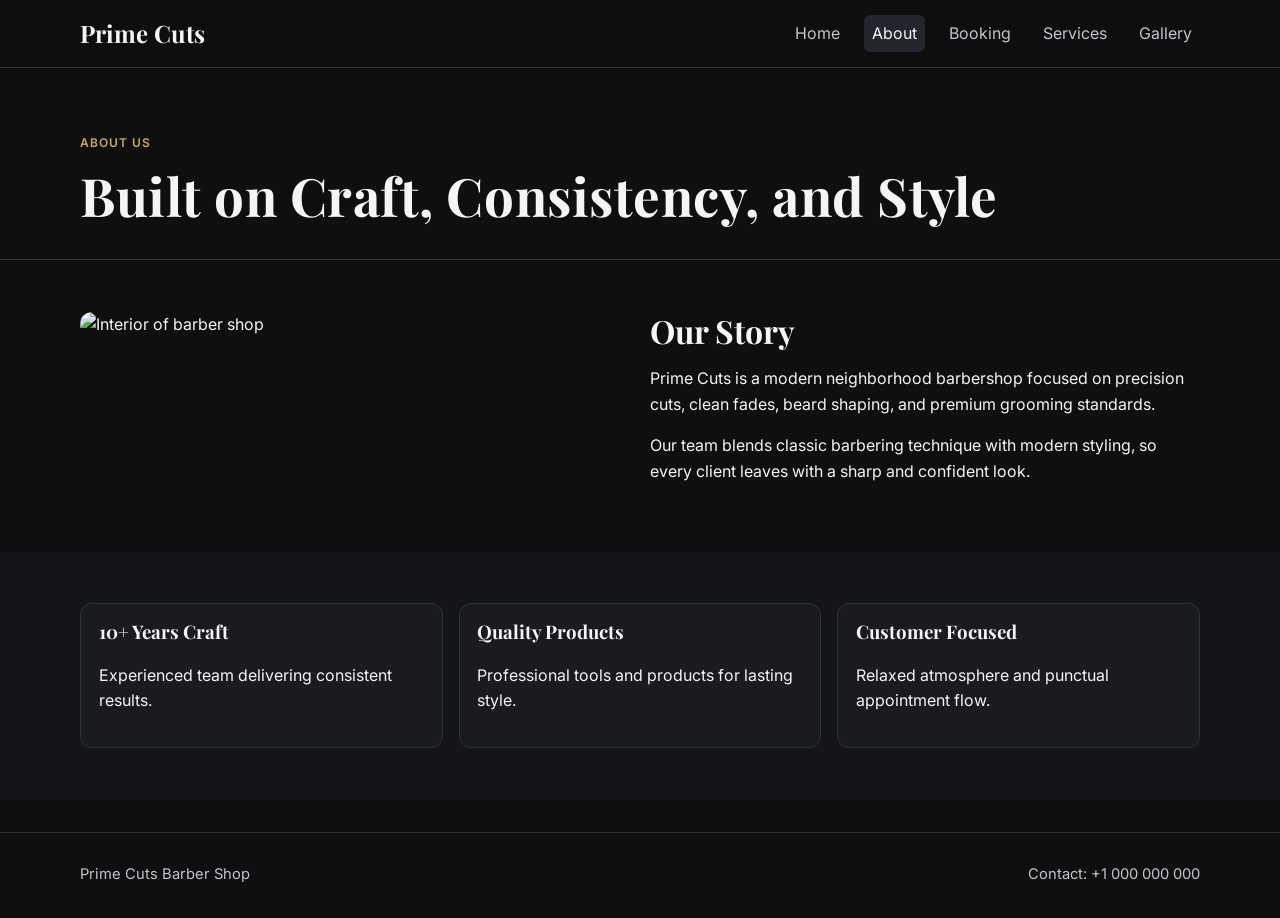
==== about.html @ 29f9d3ae "Build polished barber shop website" ====
<!DOCTYPE html>
<html lang="en">
<head>
  <meta charset="UTF-8" />
  <meta name="viewport" content="width=device-width, initial-scale=1.0" />
  <title>About | Prime Cuts</title>
  <link rel="preconnect" href="https://fonts.googleapis.com" />
  <link rel="preconnect" href="https://fonts.gstatic.com" crossorigin />
  <link href="https://fonts.googleapis.com/css2?family=Playfair+Display:wght@600;700&family=Inter:wght@400;500;600;700&display=swap" rel="stylesheet" />
  <link rel="stylesheet" href="styles.css" />
</head>
<body>
  <header class="site-header">
    <div class="container header-wrap">
      <a class="brand" href="index.html">Prime Cuts</a>
      <button class="menu-toggle" aria-label="Toggle navigation">Menu</button>
      <nav class="site-nav">
        <a href="index.html">Home</a>
        <a class="active" href="about.html">About</a>
        <a href="booking.html">Booking</a>
        <a href="services.html">Services</a>
        <a href="gallery.html">Gallery</a>
      </nav>
    </div>
  </header>

  <main>
    <section class="page-header">
      <div class="container">
        <p class="eyebrow">About Us</p>
        <h1>Built on Craft, Consistency, and Style</h1>
      </div>
    </section>

    <section class="section">
      <div class="container grid two">
        <img class="rounded" src="https://images.unsplash.com/photo-1622287162716-f311baa1a2b8?auto=format&fit=crop&w=1000&q=80" alt="Interior of barber shop" />
        <div>
          <h2>Our Story</h2>
          <p>Prime Cuts is a modern neighborhood barbershop focused on precision cuts, clean fades, beard shaping, and premium grooming standards.</p>
          <p>Our team blends classic barbering technique with modern styling, so every client leaves with a sharp and confident look.</p>
        </div>
      </div>
    </section>

    <section class="section alt">
      <div class="container cards three">
        <article class="card"><h3>10+ Years Craft</h3><p>Experienced team delivering consistent results.</p></article>
        <article class="card"><h3>Quality Products</h3><p>Professional tools and products for lasting style.</p></article>
        <article class="card"><h3>Customer Focused</h3><p>Relaxed atmosphere and punctual appointment flow.</p></article>
      </div>
    </section>
  </main>

  <footer class="site-footer">
    <div class="container footer-wrap"><p>Prime Cuts Barber Shop</p><p>Contact: +1 000 000 000</p></div>
  </footer>

  <script src="script.js"></script>
</body>
</html>
---- styles.css ----
:root {
  --bg: #0f0f10;
  --panel: #1a1b1f;
  --text: #f5f5f7;
  --muted: #c4c4cb;
  --accent: #c8a96b;
  --accent-dark: #a8874c;
  --line: #2f3138;
  --surface: #17181c;
}

* { box-sizing: border-box; }
body {
  margin: 0;
  font-family: Inter, Arial, sans-serif;
  color: var(--text);
  background: var(--bg);
  line-height: 1.6;
}
img { max-width: 100%; display: block; }
a { color: inherit; text-decoration: none; }

.container { width: min(1120px, 92%); margin: 0 auto; }
.site-header { position: sticky; top: 0; z-index: 10; background: rgba(15,15,16,0.95); border-bottom: 1px solid var(--line); backdrop-filter: blur(8px); }
.header-wrap { display: flex; align-items: center; justify-content: space-between; padding: 0.9rem 0; }
.brand { font-family: "Playfair Display", serif; font-size: 1.5rem; font-weight: 700; }
.site-nav { display: flex; gap: 1rem; }
.site-nav a { padding: 0.35rem 0.5rem; border-radius: 6px; color: var(--muted); }
.site-nav a.active, .site-nav a:hover { color: var(--text); background: #23252c; }
.menu-toggle { display: none; background: none; color: var(--text); border: 1px solid var(--line); padding: 0.4rem 0.6rem; border-radius: 8px; }

.hero { padding: 4.6rem 0 3rem; }
.hero-grid { display: grid; grid-template-columns: 1.1fr 1fr; gap: 2.4rem; align-items: center; }
.hero-image { border-radius: 18px; min-height: 420px; object-fit: cover; box-shadow: 0 20px 40px rgba(0,0,0,0.35); }
.eyebrow { color: var(--accent); font-weight: 600; text-transform: uppercase; letter-spacing: 0.08em; font-size: 0.75rem; }
h1, h2, h3 { font-family: "Playfair Display", serif; line-height: 1.2; margin-top: 0; }
h1 { font-size: clamp(2.2rem, 4.2vw, 3.3rem); margin-bottom: 0.8rem; letter-spacing: 0.01em; }
h2 { font-size: clamp(1.5rem, 2.5vw, 2rem); margin-bottom: 0.7rem; }
.lead { color: var(--muted); margin-bottom: 1.4rem; font-size: 1.05rem; max-width: 54ch; }

.hero-meta {
  display: flex;
  gap: 1rem;
  margin-bottom: 1.2rem;
  flex-wrap: wrap;
}

.meta-pill {
  background: var(--surface);
  border: 1px solid var(--line);
  color: var(--muted);
  border-radius: 999px;
  padding: 0.35rem 0.75rem;
  font-size: 0.86rem;
}

.btn { display: inline-block; padding: 0.75rem 1rem; border-radius: 8px; font-weight: 600; border: 1px solid transparent; }
.btn-primary { background: var(--accent); color: #111; }
.btn-primary:hover { background: var(--accent-dark); }
.btn-outline { border-color: var(--line); color: var(--text); }
.btn-outline:hover { border-color: var(--accent); }
.hero-actions { display: flex; gap: 0.7rem; flex-wrap: wrap; }

.section { padding: 3.2rem 0; }
.section.alt { background: #141519; }
.page-header { padding: 3.3rem 0 1.2rem; border-bottom: 1px solid var(--line); }
.grid.two { display: grid; grid-template-columns: repeat(2, minmax(0, 1fr)); gap: 1.2rem; }
.cards { display: grid; gap: 1rem; }
.cards.three { grid-template-columns: repeat(3, minmax(0, 1fr)); }
.cards.two { grid-template-columns: repeat(2, minmax(0, 1fr)); }
.card, .service-card, .info-box { background: var(--panel); border: 1px solid var(--line); border-radius: 12px; padding: 1.1rem; }
.card, .service-card { transition: transform 0.2s ease, border-color 0.2s ease; }
.card:hover, .service-card:hover { transform: translateY(-2px); border-color: #3c404a; }
.service-card span { display: inline-block; margin-top: 0.4rem; color: var(--accent); font-weight: 700; }
.list-clean { padding-left: 1rem; color: var(--muted); }
.rounded { border-radius: 12px; }

.gallery-grid { display: grid; grid-template-columns: repeat(3, minmax(0, 1fr)); gap: 0.8rem; }
.gallery-grid img { height: 240px; width: 100%; object-fit: cover; border-radius: 10px; border: 1px solid var(--line); box-shadow: 0 10px 24px rgba(0,0,0,0.25); }
.gallery-grid img:nth-child(2),
.gallery-grid img:nth-child(5) { height: 300px; }
.gallery-grid img:nth-child(3),
.gallery-grid img:nth-child(6) { height: 210px; }
.small { color: var(--muted); font-size: 0.9rem; }

.site-footer { border-top: 1px solid var(--line); margin-top: 2rem; }
.footer-wrap { display: flex; justify-content: space-between; gap: 1rem; padding: 1rem 0; color: var(--muted); font-size: 0.92rem; }

@media (max-width: 900px) {
  .hero-grid, .grid.two, .cards.two, .cards.three, .gallery-grid { grid-template-columns: 1fr; }
  .menu-toggle { display: inline-block; }
  .site-nav { display: none; position: absolute; right: 4%; top: 64px; flex-direction: column; background: #191a1e; border: 1px solid var(--line); padding: 0.6rem; border-radius: 10px; }
  .site-nav.open { display: flex; }
  .footer-wrap { flex-direction: column; }
}
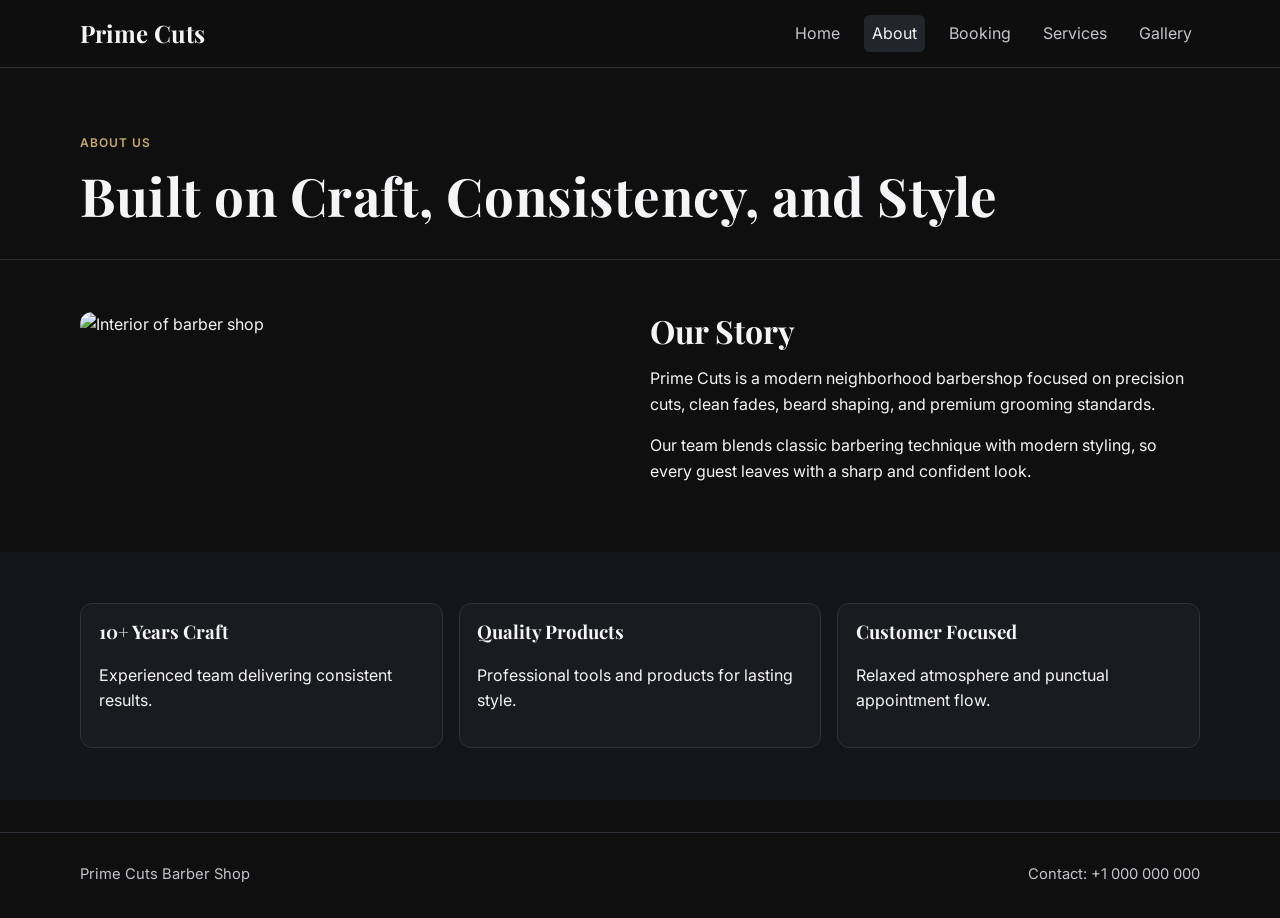
==== commit 5ece283e: "Fix Calendly: config file and correct embed; document Git workflow" ====
--- a/about.html
+++ b/about.html
@@ -38,7 +38,7 @@
         <div>
           <h2>Our Story</h2>
           <p>Prime Cuts is a modern neighborhood barbershop focused on precision cuts, clean fades, beard shaping, and premium grooming standards.</p>
-          <p>Our team blends classic barbering technique with modern styling, so every client leaves with a sharp and confident look.</p>
+          <p>Our team blends classic barbering technique with modern styling, so every guest leaves with a sharp and confident look.</p>
         </div>
       </div>
     </section>
--- a/styles.css
+++ b/styles.css
@@ -83,6 +83,11 @@
 .gallery-grid img:nth-child(6) { height: 210px; }
 .small { color: var(--muted); font-size: 0.9rem; }
 
+.calendly-inline-container { min-width: 320px; min-height: 400px; border-radius: 12px; overflow: hidden; border: 1px solid var(--line); background: var(--surface); }
+.calendly-setup-hint { margin-top: 0.75rem; }
+.calendly-missing-msg { margin-top: 1rem; background: var(--panel); border: 1px dashed var(--accent); }
+.calendly-missing-msg code { color: var(--accent); font-size: 0.85em; }
+
 .site-footer { border-top: 1px solid var(--line); margin-top: 2rem; }
 .footer-wrap { display: flex; justify-content: space-between; gap: 1rem; padding: 1rem 0; color: var(--muted); font-size: 0.92rem; }
 
